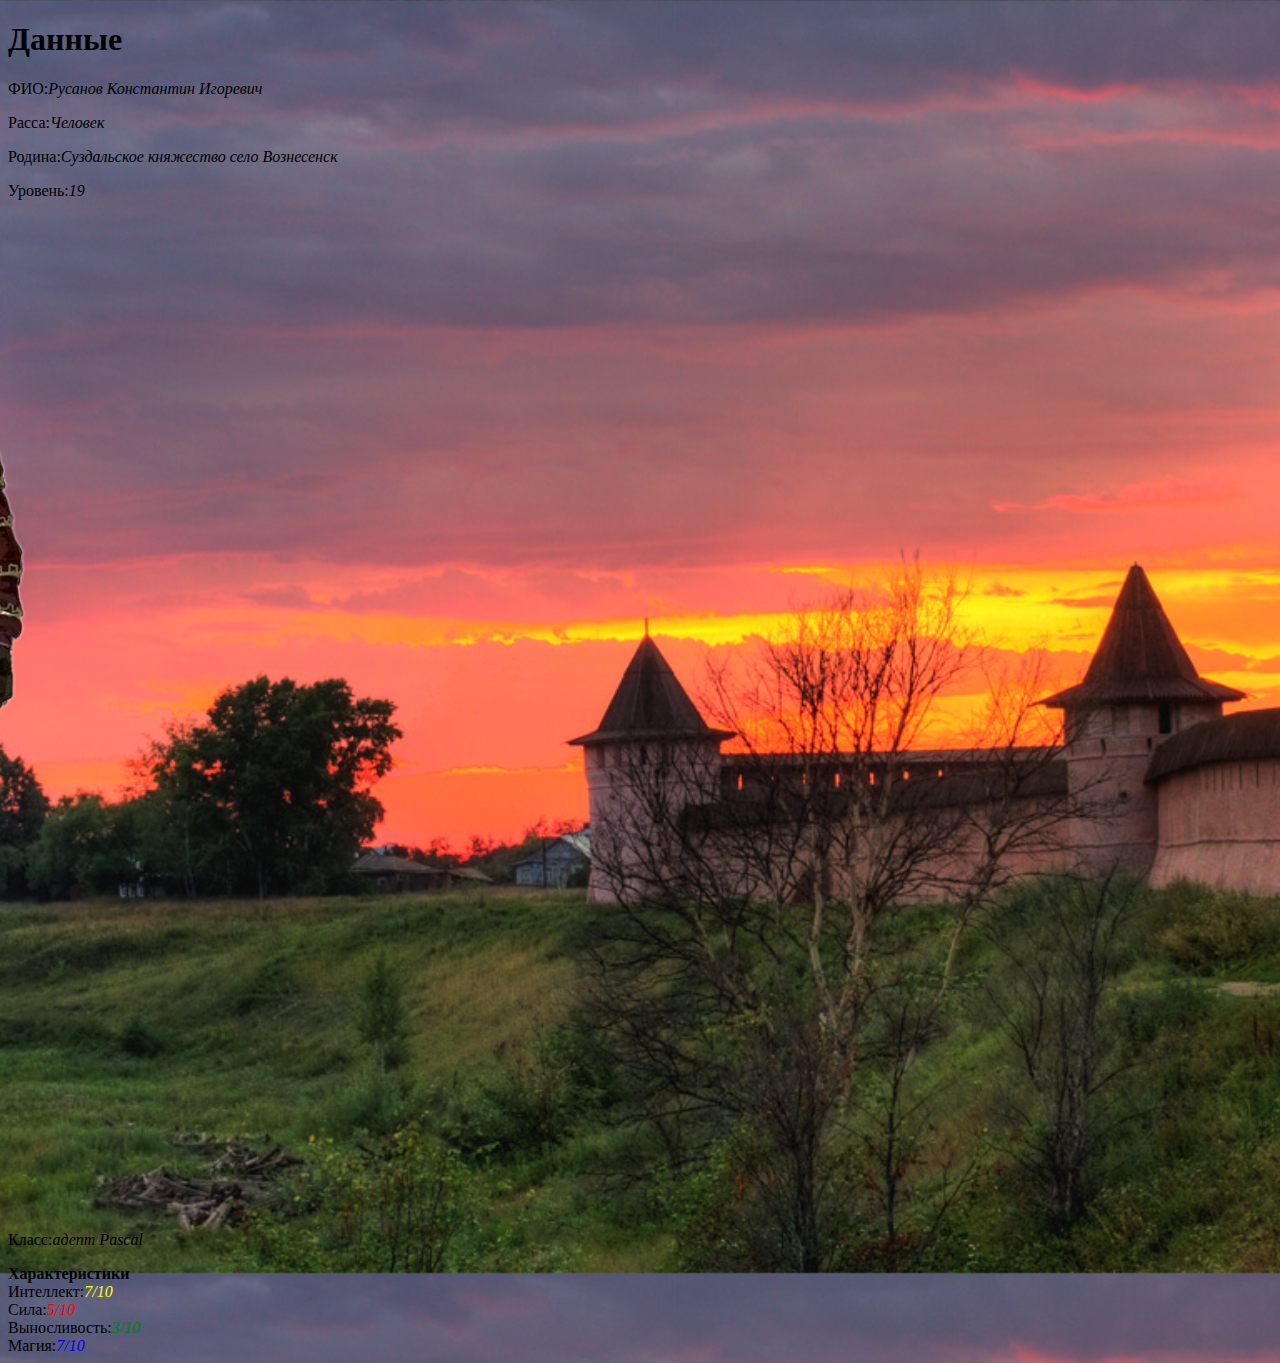
==== HTML.html @ 31ae9d91 "Initial commit" ====
<!DOCTYPE html>
<html>
<head>
        <meta charset="utf-8">
        <title>Данные</title>
		<style>
		body
		{
		background: #000000 url(Red_stena.jpg);
		background-size: 2000px 1273px;
		
        }
		</style>
    </head>
    <body>
	<h1>Данные</h1>
<div>ФИО:<i>Русанов Константин Игоревич</i></div>
<div>
      <p>Расса:<i>Человек</i></p>
	  <p>Родина:<i>Суздальское княжество село Вознесенск</i></p>
      <p>Уровень:<i>19</i></p>
	  <img src="Паладин.png" style="float:right; margin-right:1150px;" width="600" alt="Паладин" />
	  <p>Класс:<i>адепт Pascal</i></p>
	  <div><b>Характеристики</b></div>
	  <div>Интеллект:<i style="color:yellow">7/10</i></div>
	  <div>Сила:<i style="color:red">5/10</i></div>
	  <div>Выносливость:<i style="color:green">3/10</i></div>
	  <div>Магия:<i  style="color:blue">7/10</i></div>
</div>

</body>
</html>
</html>
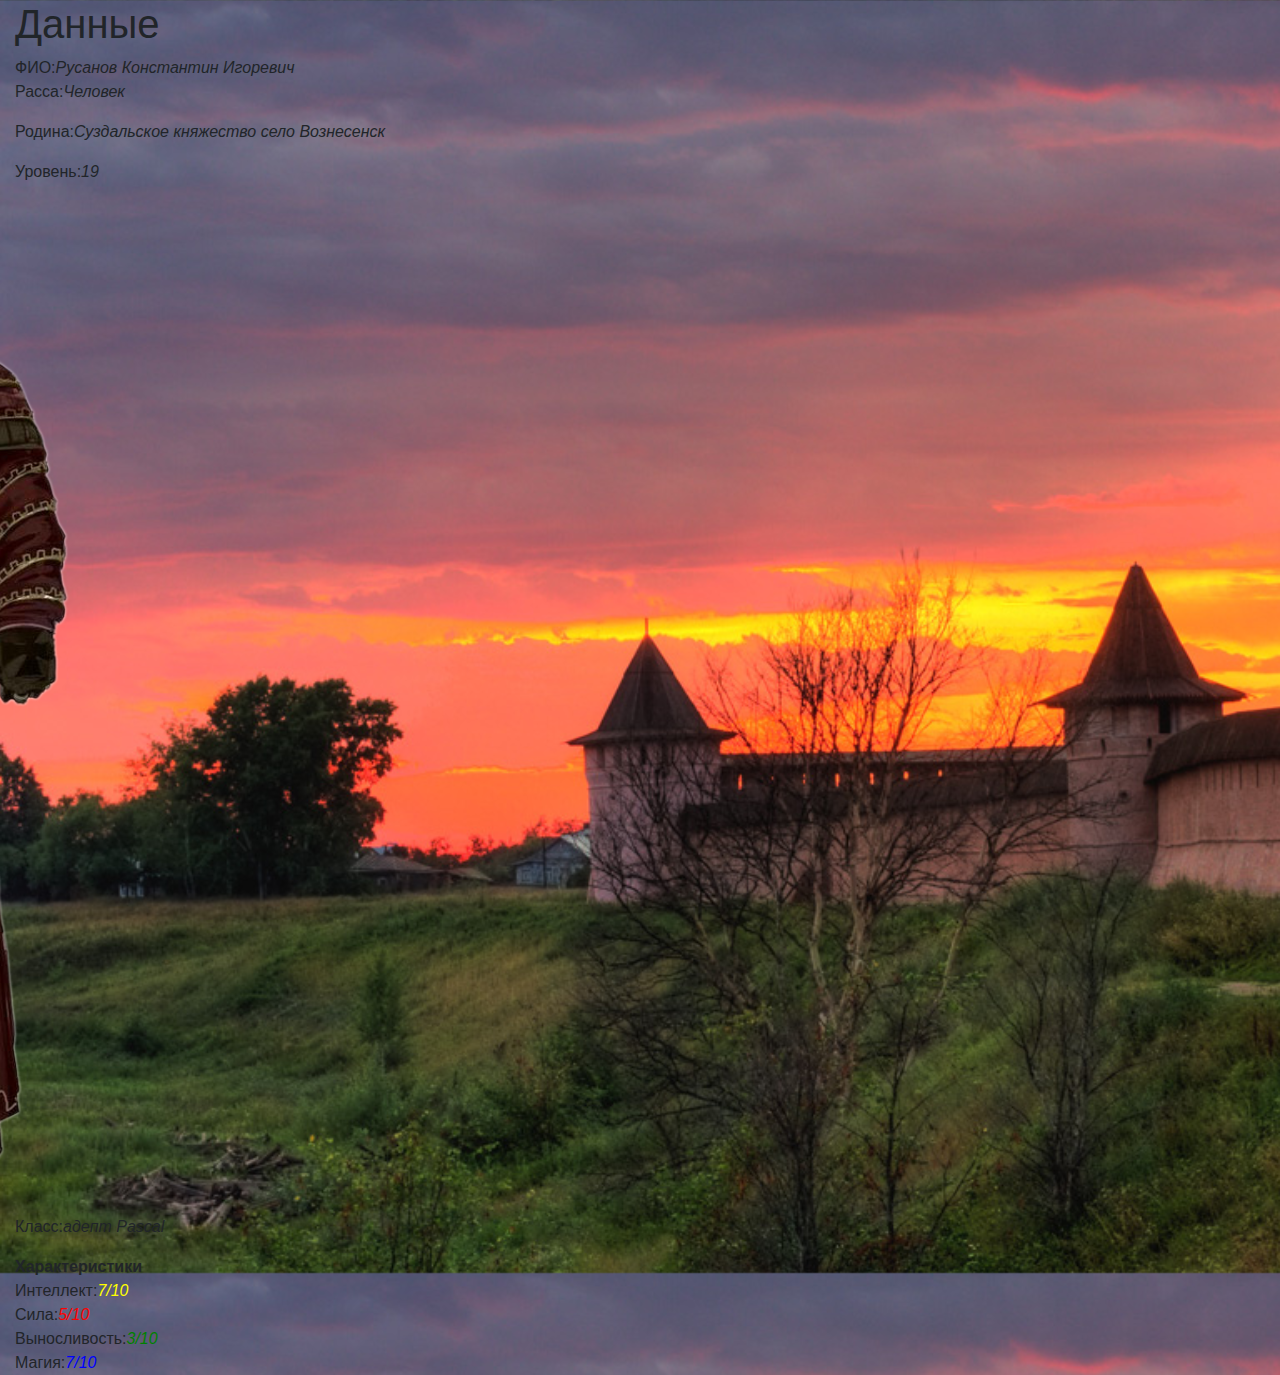
==== commit 932524e5: "HTML-test_1" ====
--- a/HTML.html
+++ b/HTML.html
@@ -2,24 +2,26 @@
 <html>
 <head>
         <meta charset="utf-8">
+		<!-- начало Bootstrap -->
+		<meta name="viewport" content="width=device-width, initial-scale=1, shrink-to-fit=no">
+		
+		<link rel="stylesheet" href="https://stackpath.bootstrapcdn.com/bootstrap/4.3.1/css/bootstrap.min.css" integrity="sha384-ggOyR0iXCbMQv3Xipma34MD+dH/1fQ784/j6cY/iJTQUOhcWr7x9JvoRxT2MZw1T" crossorigin="anonymous">
+		
         <title>Данные</title>
 		<style>
-		body
-		{
-		background: #000000 url(Red_stena.jpg);
-		background-size: 2000px 1273px;
-		
-        }
+		@import url(Fon.css);
 		</style>
     </head>
     <body>
+	<div class="container-fluid">
 	<h1>Данные</h1>
+	
 <div>ФИО:<i>Русанов Константин Игоревич</i></div>
 <div>
       <p>Расса:<i>Человек</i></p>
 	  <p>Родина:<i>Суздальское княжество село Вознесенск</i></p>
       <p>Уровень:<i>19</i></p>
-	  <img src="Паладин.png" style="float:right; margin-right:1150px;" width="600" alt="Паладин" />
+	  <img src="Паладин.png" style="float:right; margin-right:1100px;" width="600" alt="Паладин" />
 	  <p>Класс:<i>адепт Pascal</i></p>
 	  <div><b>Характеристики</b></div>
 	  <div>Интеллект:<i style="color:yellow">7/10</i></div>
@@ -27,7 +29,12 @@
 	  <div>Выносливость:<i style="color:green">3/10</i></div>
 	  <div>Магия:<i  style="color:blue">7/10</i></div>
 </div>
+</div>
 
+<!-- скрипты для Bootstrap -->
+<script src="https://code.jquery.com/jquery-3.3.1.slim.min.js" integrity="sha384-q8i/X+965DzO0rT7abK41JStQIAqVgRVzpbzo5smXKp4YfRvH+8abtTE1Pi6jizo" crossorigin="anonymous"></script>
+<script src="https://cdnjs.cloudflare.com/ajax/libs/popper.js/1.14.7/umd/popper.min.js" integrity="sha384-UO2eT0CpHqdSJQ6hJty5KVphtPhzWj9WO1clHTMGa3JDZwrnQq4sF86dIHNDz0W1" crossorigin="anonymous"></script>
+<script src="https://stackpath.bootstrapcdn.com/bootstrap/4.3.1/js/bootstrap.min.js" integrity="sha384-JjSmVgyd0p3pXB1rRibZUAYoIIy6OrQ6VrjIEaFf/nJGzIxFDsf4x0xIM+B07jRM" crossorigin="anonymous"></script>
 </body>
 </html>
 </html>